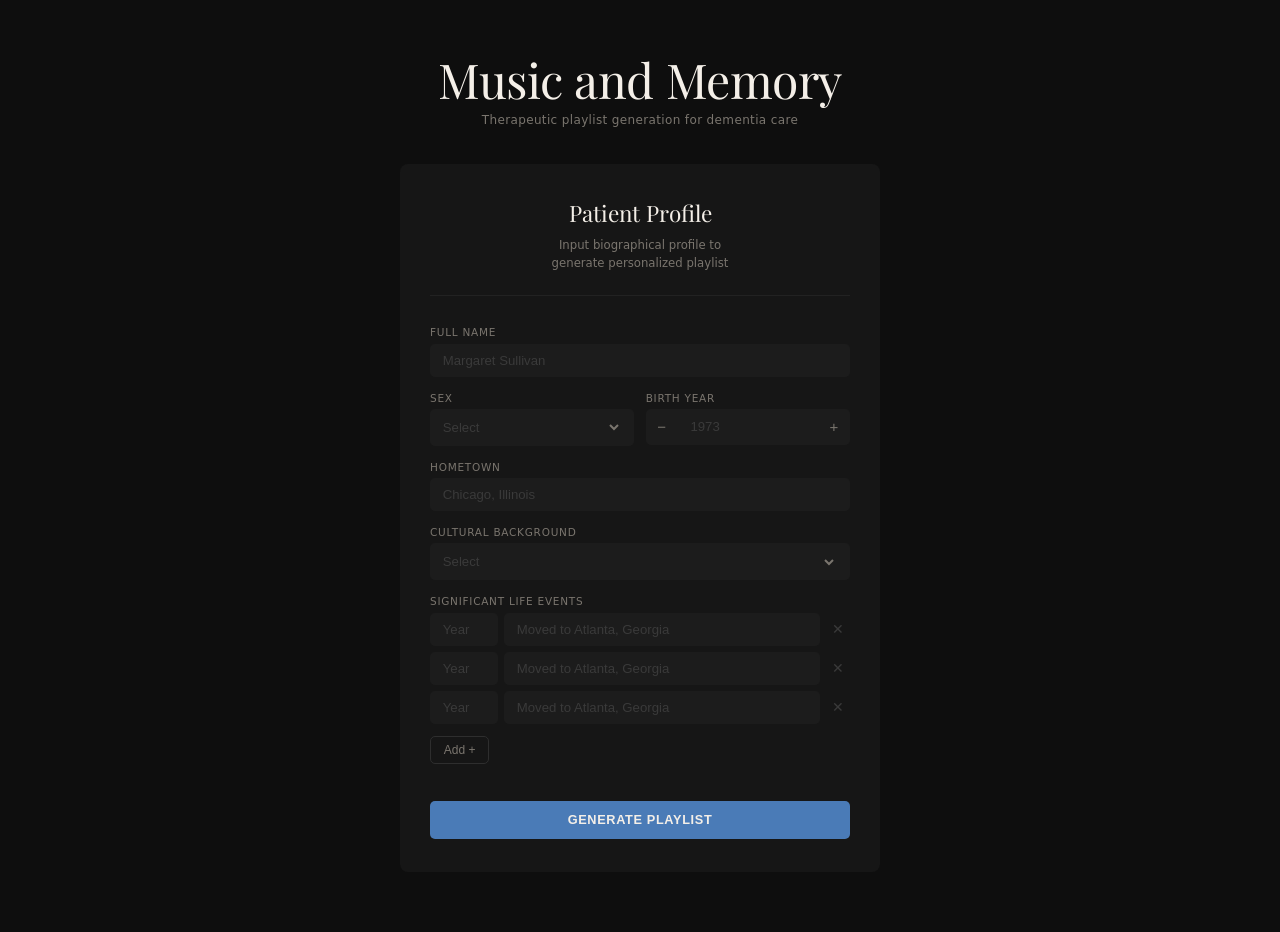
==== index.html @ bfbf84fc "Rename interface.html to index.html for GitHub Pages" ====
<!DOCTYPE html>
<html lang="en">
<head>
  <meta charset="UTF-8" />
  <meta name="viewport" content="width=device-width, initial-scale=1.0" />
  <title>Music & Memory</title>
  <link rel="stylesheet" href="styles.css" />
</head>
<body>

  <!-- ── VIEW: FORM ── -->
  <div id="view-form" class="view active">
    <div class="page-header">
      <h1 class="site-title">Music and Memory</h1>
      <p class="site-subtitle">Therapeutic playlist generation for dementia care</p>
    </div>

    <div class="form-card">
      <div class="form-card-header">
        <h2 class="form-title">Patient Profile</h2>
        <p class="form-desc">Input biographical profile to<br>generate personalized playlist</p>
      </div>

      <div class="field">
        <label for="name">Full Name</label>
        <input type="text" id="name" placeholder="Margaret Sullivan" />
      </div>

      <div class="field-row">
        <div class="field">
          <label for="gender">Sex</label>
          <select id="gender">
            <option value="">Select</option>
            <option>Female</option>
            <option>Male</option>
          </select>
        </div>
        <div class="field">
          <label for="birth_year">Birth Year</label>
          <input type="number" id="birth_year" placeholder="1973" min="1920" max="1975" />
        </div>
      </div>

      <div class="field">
        <label for="hometown">Hometown</label>
        <input type="text" id="hometown" placeholder="Chicago, Illinois" />
      </div>

      <div class="field">
        <label for="cultural_background">Cultural Background</label>
        <select id="cultural_background">
          <option value="">Select</option>
          <option>African American</option>
          <option>Mexican American</option>
          <option>Puerto Rican American</option>
          <option>Cuban American</option>
          <option>Dominican American</option>
          <option>Haitian American</option>
          <option>Korean American</option>
          <option>Chinese American</option>
          <option>Filipino American</option>
          <option>Vietnamese American</option>
          <option>Japanese American</option>
          <option>Cambodian American</option>
          <option>Italian American</option>
          <option>Polish American</option>
          <option>Greek American</option>
          <option>Irish American</option>
          <option>Portuguese American</option>
          <option>Hungarian American</option>
          <option>Indian American</option>
          <option>Pakistani American</option>
          <option>White American (Appalachian)</option>
          <option>White American (Midwestern)</option>
          <option>White American (Southern)</option>
          <option>Native American</option>
          <option>Arab American</option>
        </select>
      </div>

      <div class="field">
        <label>Significant Life Events</label>
        <div id="life-events-list"></div>
        <button class="btn-add" id="add-event">Add +</button>
      </div>

      <p class="error-msg" id="error-msg" hidden></p>

      <button class="btn-generate" id="generate-btn">Generate Playlist</button>
      <button class="btn-back-to-playlist" id="back-to-playlist-btn" hidden>← Back to Playlist</button>
    </div>
  </div>

  <!-- ── VIEW: LOADING ── -->
  <div id="view-loading" class="view">
    <div class="page-header">
      <h1 class="site-title">Music and Memory</h1>
      <p class="site-subtitle">Therapeutic playlist generation for dementia care</p>
    </div>
    <div class="loading-body">
      <div class="notes-row">
        <span class="note n1">♫</span>
        <span class="note n2">♫</span>
        <span class="note n3">♫</span>
      </div>
      <p class="loading-phrase"><span id="phrase-text"></span></p>
    </div>
  </div>

  <!-- ── VIEW: RESULTS ── -->
  <div id="view-results" class="view">
    <div class="results-topbar">
      <button class="btn-back" id="back-btn">← Back</button>
      <div class="results-topbar-center">
        <span class="site-title-sm">Music and Memory</span>
      </div>
      <!-- <button class="btn-edit" id="edit-btn">Edit Profile</button> -->
    </div>

    <div class="results-wrap">
      <div class="profile-summary" id="profile-summary"></div>

      <div class="results-body">
        <div class="results-col">
          <div class="section-label-row">
            <p class="section-label">Playlist</p>
            <p class="playlist-meta"></p>
          </div>
          <div id="playlist-cards"></div>
        </div>
        <div class="results-col">
          <p class="section-label">Caregiver Conversation Prompts</p>
          <div id="caregiver-cards"></div>
        </div>
      </div>
    </div>
  </div>

  <script src="script.js"></script>
</body>
</html>
---- styles.css ----
@import url('https://fonts.googleapis.com/css2?family=Playfair+Display:ital,wght@0,400;0,500;1,400&display=swap');
@import url('https://fonts.cdnfonts.com/css/geist');

*, *::before, *::after { box-sizing: border-box; margin: 0; padding: 0; }

:root {
  --bg:        #0e0e0e;
  --surface:   #161616;
  --surface-2: #1c1c1c;
  --surface-3: #222222;
  --blue-1:    #BACEE7;
  --blue-2:    #89AAD2;
  --blue-3:    #4A7BB7;
  --blue-4:    #2C4F7C;
  --white:     #F4EFE8;
  --white-dim: #7a756e;
  --white-faint: #2e2b28;
  --pill-text: #1a2f4a;
  --btn-gray:  #2a2a2a;
  --btn-gray-hover: #353535;
  --red:       #b85450;
  --radius:    8px;
  --radius-sm: 5px;
  --radius-pill: 20px;
}

html { font-size: 15px; }

body {
  font-family: 'Geist', system-ui, sans-serif;
  background: var(--bg);
  color: var(--white);
  min-height: 100vh;
  -webkit-font-smoothing: antialiased;
}

/* ── Views ── */
.view { display: none; min-height: 100vh; }
.view.active { display: flex; flex-direction: column; align-items: center; }

/* ── Page Header ── */
.page-header {
  text-align: center;
  padding: 3.5rem 1rem 2.5rem;
}

.site-title {
  font-family: 'Playfair Display', serif;
  font-size: 3.2rem;
  font-weight: 400;
  letter-spacing: -0.01em;
  color: var(--white);
  line-height: 1.1;
}

.site-subtitle {
  margin-top: 0.5rem;
  font-size: 0.8rem;
  color: var(--white-dim);
  letter-spacing: 0.03em;
}

/* ── Form Card ── */
.form-card {
  background: var(--surface);
  border-radius: var(--radius);
  padding: 2.25rem 2rem;
  width: 100%;
  max-width: 480px;
  margin-bottom: 4rem;
}

.form-card-header {
  text-align: center;
  margin-bottom: 2rem;
  padding-bottom: 1.5rem;
  border-bottom: 1px solid #222;
}

.form-title {
  font-family: 'Playfair Display', serif;
  font-size: 1.5rem;
  font-weight: 400;
  color: var(--white);
  margin-bottom: 0.5rem;
}

.form-desc {
  font-size: 0.78rem;
  color: var(--white-dim);
  line-height: 1.6;
}

/* ── Fields ── */
.field { margin-bottom: 1rem; }

.field label {
  display: block;
  font-size: 0.7rem;
  font-weight: 500;
  color: var(--white-dim);
  letter-spacing: 0.07em;
  text-transform: uppercase;
  margin-bottom: 0.35rem;
}

.field input[type="text"],
.field input[type="number"] {
  width: 100%;
  padding: 0.6rem 0.85rem;
  background: var(--surface-2);
  border: none;
  border-radius: var(--radius-sm);
  font-size: 0.88rem;
  font-family: 'Geist', sans-serif;
  color: var(--white);
  outline: none;
  transition: background 0.15s, box-shadow 0.15s;
}

.field input[type="text"]::placeholder,
.field input[type="number"]::placeholder { color: #3a3a3a; }

.field input[type="text"]:focus,
.field input[type="number"]:focus {
  background: var(--surface-3);
  box-shadow: 0 0 0 2px var(--blue-4);
}

/* Remove native number spinners */
input[type=number]::-webkit-outer-spin-button,
input[type=number]::-webkit-inner-spin-button { -webkit-appearance: none; margin: 0; }
input[type=number] { -moz-appearance: textfield; appearance: textfield; }

/* ── Custom Number Input ── */
.num-wrap {
  display: flex;
  align-items: center;
  background: var(--surface-2);
  border-radius: var(--radius-sm);
  overflow: hidden;
  transition: box-shadow 0.15s;
}
.num-wrap:focus-within { box-shadow: 0 0 0 2px var(--blue-4); }

.num-wrap input {
  flex: 1;
  border-radius: 0 !important;
  background: transparent !important;
  box-shadow: none !important;
}

.num-btn {
  background: none;
  border: none;
  color: var(--white-dim);
  font-size: 1rem;
  width: 32px;
  height: 36px;
  cursor: pointer;
  display: flex;
  align-items: center;
  justify-content: center;
  transition: color 0.15s, background 0.15s;
  flex-shrink: 0;
  user-select: none;
}
.num-btn:hover { color: var(--blue-2); background: rgba(74,123,183,0.08); }
.num-btn:active { color: var(--blue-3); }

/* ── Custom Dropdown ── */
.custom-dropdown { position: relative; width: 100%; }

.dropdown-trigger {
  display: flex;
  align-items: center;
  justify-content: space-between;
  padding: 0.6rem 0.85rem;
  background: var(--surface-2);
  border: none;
  border-radius: var(--radius-sm);
  font-size: 0.88rem;
  font-family: 'Geist', sans-serif;
  color: var(--white);
  cursor: pointer;
  user-select: none;
  transition: background 0.15s, box-shadow 0.15s;
  min-height: 37px;
}

.dropdown-trigger.placeholder { color: #3a3a3a; }
.dropdown-trigger.open,
.dropdown-trigger:focus {
  background: var(--surface-3);
  box-shadow: 0 0 0 2px var(--blue-4);
  outline: none;
}

.dropdown-arrow {
  width: 16px;
  height: 16px;
  flex-shrink: 0;
  margin-left: 0.5rem;
  color: var(--white-dim);
  transition: transform 0.2s;
}
.dropdown-trigger.open .dropdown-arrow { transform: rotate(180deg); }

.dropdown-list {
  position: absolute;
  top: calc(100% + 4px);
  left: 0; right: 0;
  background: var(--surface-3);
  border-radius: var(--radius-sm);
  box-shadow: 0 8px 32px rgba(0,0,0,0.5);
  z-index: 100;
  max-height: 220px;
  overflow-y: auto;
  display: none;
  scrollbar-width: thin;
  scrollbar-color: var(--blue-4) transparent;
}

.dropdown-list.open { display: block; animation: dropDown 0.15s ease; }

@keyframes dropDown {
  from { opacity: 0; transform: translateY(-6px); }
  to   { opacity: 1; transform: translateY(0); }
}

.dropdown-list::-webkit-scrollbar { width: 4px; }
.dropdown-list::-webkit-scrollbar-thumb { background: var(--blue-4); border-radius: 2px; }

.dropdown-option {
  padding: 0.55rem 0.85rem;
  font-size: 0.87rem;
  font-family: 'Geist', sans-serif;
  color: var(--white-dim);
  cursor: pointer;
  transition: background 0.1s, color 0.1s;
}
.dropdown-option:hover { background: rgba(74,123,183,0.12); color: var(--blue-2); }
.dropdown-option.selected { color: var(--blue-2); background: rgba(44,79,124,0.2); }

.hidden-select { display: none; }

/* ── Field row ── */
.field-row {
  display: grid;
  grid-template-columns: 1fr 1fr;
  gap: 0.75rem;
}

/* ── Life Events ── */
.life-event-row {
  display: grid;
  grid-template-columns: 68px 1fr auto;
  gap: 0.4rem;
  margin-bottom: 0.4rem;
  align-items: center;
}

.life-event-row input {
  padding: 0.55rem 0.7rem;
  background: var(--surface-2);
  border: none;
  border-radius: var(--radius-sm);
  font-size: 0.85rem;
  font-family: 'Geist', sans-serif;
  color: var(--white);
  width: 100%;
  outline: none;
  transition: background 0.15s, box-shadow 0.15s;
}
.life-event-row input::placeholder { color: #3a3a3a; }
.life-event-row input:focus {
  background: var(--surface-3);
  box-shadow: 0 0 0 2px var(--blue-4);
}

.btn-remove {
  background: none;
  border: none;
  color: #3a3a3a;
  font-size: 0.9rem;
  cursor: pointer;
  padding: 0.3rem 0.4rem;
  border-radius: var(--radius-sm);
  transition: color 0.15s;
}
.btn-remove:hover { color: var(--red); }

.btn-add {
  margin-top: 0.4rem;
  padding: 0.4rem 0.85rem;
  background: none;
  border: 1px solid #2e2e2e;
  border-radius: var(--radius-sm);
  color: var(--white-dim);
  font-size: 0.8rem;
  font-family: 'Geist', sans-serif;
  cursor: pointer;
  transition: all 0.15s;
}
.btn-add:hover {
  border-color: var(--blue-4);
  color: var(--blue-2);
  background: rgba(44,79,124,0.08);
}

/* ── Generate Button ── */
.btn-generate {
  width: 100%;
  margin-top: 1.5rem;
  padding: 0.75rem;
  background: var(--blue-3);
  color: var(--white);
  border: none;
  border-radius: var(--radius-sm);
  font-size: 0.85rem;
  font-family: 'Geist', sans-serif;
  font-weight: 600;
  cursor: pointer;
  letter-spacing: 0.05em;
  text-transform: uppercase;
  transition: background 0.15s, opacity 0.15s;
}
.btn-generate:hover { background: var(--blue-4); }
.btn-generate:disabled { opacity: 0.3; cursor: not-allowed; }

.error-msg {
  margin-top: 0.75rem;
  color: var(--red);
  font-size: 0.8rem;
  padding: 0.55rem 0.8rem;
  border-radius: var(--radius-sm);
  background: rgba(184,84,80,0.06);
}

/* ── Back to Playlist button — fixed to bottom of viewport ── */
.btn-back-to-playlist {
  position: fixed;
  bottom: 2rem;
  left: 50%;
  transform: translateX(-50%);
  padding: 0.65rem 1.5rem;
  background: var(--btn-gray);
  color: var(--white);
  border: none;
  border-radius: var(--radius-pill);
  font-size: 0.82rem;
  font-family: 'Geist', sans-serif;
  font-weight: 500;
  cursor: pointer;
  letter-spacing: 0.03em;
  transition: background 0.15s;
  white-space: nowrap;
  box-shadow: 0 4px 20px rgba(0,0,0,0.4);
  z-index: 50;
}
.btn-back-to-playlist:hover { background: var(--btn-gray-hover); }

/* ── Loading View ── */
#view-loading { justify-content: flex-start; }

.loading-body {
  flex: 1;
  display: flex;
  flex-direction: column;
  align-items: center;
  justify-content: center;
  padding-bottom: 8rem;
  gap: 2.5rem;
}

.notes-row {
  display: flex;
  gap: 1.4rem;
  align-items: flex-end;
}

.note {
  font-size: 2rem;
  display: inline-block;
  animation: noteBounce 1.5s ease-in-out infinite;
}
.note.n1 { color: var(--blue-1); animation-delay: 0s;    opacity: 0.6; }
.note.n2 { color: var(--blue-2); animation-delay: 0.25s; }
.note.n3 { color: var(--blue-3); animation-delay: 0.5s;  opacity: 0.8; }

@keyframes noteBounce {
  0%, 100% { transform: translateY(0);     opacity: 0.4; }
  50%       { transform: translateY(-14px); opacity: 1; }
}

.loading-phrase {
  font-size: 0.85rem;
  color: var(--white-dim);
  letter-spacing: 0.03em;
  height: 1.4em;
  font-family: 'Geist', sans-serif;
}

#phrase-text { display: inline-block; }

/* ── Results Topbar ── */
#view-results { align-items: stretch; flex-direction: column; }

.results-topbar {
  display: flex;
  align-items: center;
  justify-content: space-between;
  padding: 1rem 2rem;
  /* border-bottom: 1px solid #1e1e1e; */
  background: rgba(14,14,14,0.92);
  backdrop-filter: blur(10px);
  position: sticky;
  top: 0;
  z-index: 10;
}

/* Solid gray back/edit buttons — no outline */
.btn-back, .btn-edit {
  background: var(--btn-gray);
  border: none;
  color: var(--white-dim);
  font-size: 0.78rem;
  font-family: 'Geist', sans-serif;
  padding: 0.4rem 0.9rem;
  border-radius: var(--radius-sm);
  cursor: pointer;
  transition: background 0.15s;
  letter-spacing: 0.02em;
}
.btn-back:hover, .btn-edit:hover { background: var(--btn-gray-hover); }

.site-title-sm {
  font-family: 'Playfair Display', serif;
  font-size: 1rem;
  font-weight: 400;
  color: var(--white-dim);
}

.results-topbar-center { flex: 1; text-align: center; }

/* ── Results Content ── */
.results-wrap {
  max-width: 1100px;
  width: 100%;
  margin: 0 auto;
  padding: 2.5rem 2rem 4rem;
}

/* ── Profile Summary ── */
.profile-summary {
  margin-bottom: 2.5rem;
  padding-bottom: 2rem;
  border-bottom: 1px solid #1e1e1e;
}

.profile-pre {
  font-size: 0.8rem;
  color: var(--white-dim);
  letter-spacing: 0.02em;
  margin-bottom: 0.2rem;
}

.profile-name {
  font-family: 'Playfair Display', serif;
  font-size: 2.2rem;
  font-weight: 400;
  color: var(--white);
  margin-bottom: 0.4rem;
}

.profile-tags {
  display: flex;
  flex-wrap: wrap;
  gap: 0.4rem;
  margin-top: 0.75rem;
}

/* Filled blue pills */
.profile-tag {
  font-size: 0.7rem;
  font-weight: 500;
  background: var(--blue-1);
  color: var(--pill-text);
  padding: 0.28rem 0.75rem;
  border-radius: 4px;
  letter-spacing: 0.01em;
}

.profile-events {
  margin-top: 0.85rem;
  font-size: 0.77rem;
  color: #444;
  line-height: 1.9;
}

/* ── Results Body ── */
.results-body {
  display: grid;
  grid-template-columns: 3fr 2fr;
  gap: 2rem;
  align-items: start;
}

@media (max-width: 800px) {
  .results-body { grid-template-columns: 1fr; }
}

.section-label-row {
  display: flex;
  align-items: baseline;
  gap: 0.6rem;
  /* margin-bottom: 0.85rem; */
}

.section-label {
  font-size: 0.66rem;
  font-weight: 600;
  text-transform: uppercase;
  letter-spacing: 0.1em;
  color: #3a3a3a;
  margin-bottom: 0.85rem;
}

.playlist-meta {
  font-size: 0.72rem;
  color: #3a3a3a;
  letter-spacing: 0.01em;
}

/* ── Song Cards ── */
.song-card {
  display: grid;
  grid-template-columns: 26px 1fr;
  gap: 0.85rem;
  padding: 0.85rem 1rem;
  border-radius: var(--radius-sm);
  background: var(--surface);
  margin-bottom: 0.35rem;
  transition: background 0.15s;
}
.song-card:hover { background: #1c1c1c; }

.song-rank {
  font-size: 0.68rem;
  font-weight: 700;
  color: var(--blue-3);
  text-align: center;
  padding-top: 3px;
}

.song-title {
  font-size: 0.9rem;
  font-weight: 600;
  color: var(--white);
  line-height: 1.3;
}

.song-artist {
  font-size: 0.76rem;
  color: var(--white-dim);
  margin-top: 2px;
}

.song-relevance {
  font-size: 0.73rem;
  color: #444;
  margin-top: 0.35rem;
  line-height: 1.5;
}

/* ── Caregiver Cards — solid blue fill, no left border ── */
.caregiver-card {
  background: var(--blue-4);
  padding: 0.9rem 1rem;
  border-radius: var(--radius-sm);
  margin-bottom: 0.5rem;
}

.caregiver-song {
  font-size: .8rem;
  font-weight: 600;
  /* text-transform: uppercase; */
  letter-spacing: 0.07em;
  color: var(--blue-1);
  margin-bottom: 0.35rem;
}

.caregiver-prompt {
  font-size: 0.84rem;
  color: rgba(244,239,232,0.75);
  line-height: 1.6;
}

/* ── Animations ── */
@keyframes fadeUp {
  from { opacity: 0; transform: translateY(8px); }
  to   { opacity: 1; transform: translateY(0); }
}
.fade-in { animation: fadeUp 0.3s ease both; }

@keyframes fadeOut {
  from { opacity: 1; }
  to   { opacity: 0; }
}
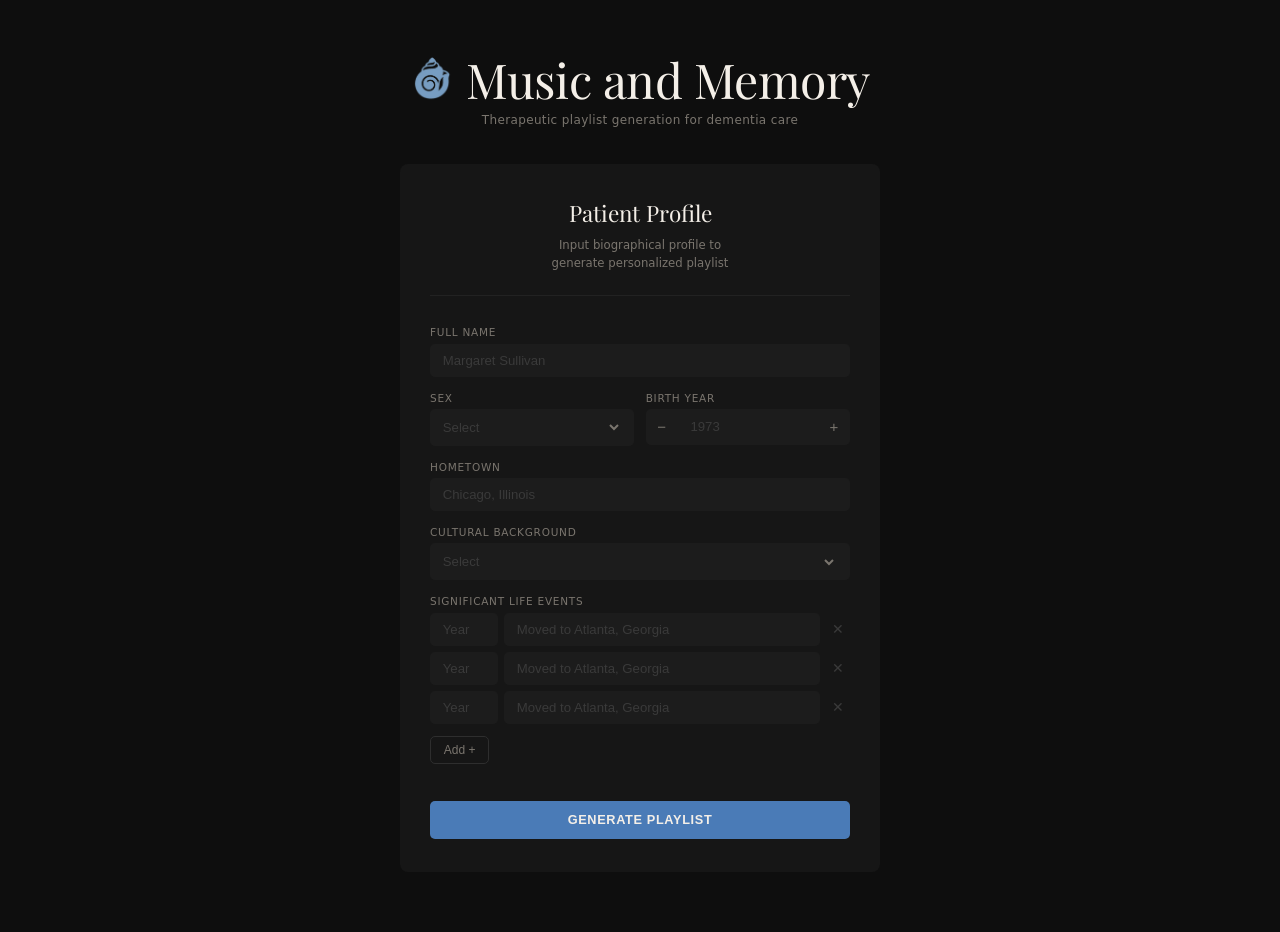
==== commit 964d7a8f: "Add conch logo next to Music and Memory title" ====
--- a/index.html
+++ b/index.html
@@ -11,7 +11,10 @@
   <!-- ── VIEW: FORM ── -->
   <div id="view-form" class="view active">
     <div class="page-header">
-      <h1 class="site-title">Music and Memory</h1>
+      <div class="site-title-row">
+        <img src="conch.png" class="site-logo" alt="" />
+        <h1 class="site-title">Music and Memory</h1>
+      </div>
       <p class="site-subtitle">Therapeutic playlist generation for dementia care</p>
     </div>
 
@@ -94,7 +97,10 @@
   <!-- ── VIEW: LOADING ── -->
   <div id="view-loading" class="view">
     <div class="page-header">
-      <h1 class="site-title">Music and Memory</h1>
+      <div class="site-title-row">
+        <img src="conch.png" class="site-logo" alt="" />
+        <h1 class="site-title">Music and Memory</h1>
+      </div>
       <p class="site-subtitle">Therapeutic playlist generation for dementia care</p>
     </div>
     <div class="loading-body">
@@ -112,6 +118,7 @@
     <div class="results-topbar">
       <button class="btn-back" id="back-btn">← Back</button>
       <div class="results-topbar-center">
+        <img src="conch.png" class="site-logo-sm" alt="" />
         <span class="site-title-sm">Music and Memory</span>
       </div>
       <!-- <button class="btn-edit" id="edit-btn">Edit Profile</button> -->
--- a/styles.css
+++ b/styles.css
@@ -44,6 +44,19 @@
   padding: 3.5rem 1rem 2.5rem;
 }
 
+.site-title-row {
+  display: flex;
+  align-items: center;
+  justify-content: center;
+  gap: 0.75rem;
+}
+
+.site-logo {
+  width: 3rem;
+  height: 3rem;
+  object-fit: contain;
+}
+
 .site-title {
   font-family: 'Playfair Display', serif;
   font-size: 3.2rem;
@@ -441,7 +454,21 @@
   color: var(--white-dim);
 }
 
-.results-topbar-center { flex: 1; text-align: center; }
+.site-logo-sm {
+  width: 1.1rem;
+  height: 1.1rem;
+  object-fit: contain;
+  opacity: 0.6;
+  vertical-align: middle;
+  margin-right: 0.35rem;
+}
+
+.results-topbar-center {
+  flex: 1;
+  display: flex;
+  align-items: center;
+  justify-content: center;
+}
 
 /* ── Results Content ── */
 .results-wrap {
